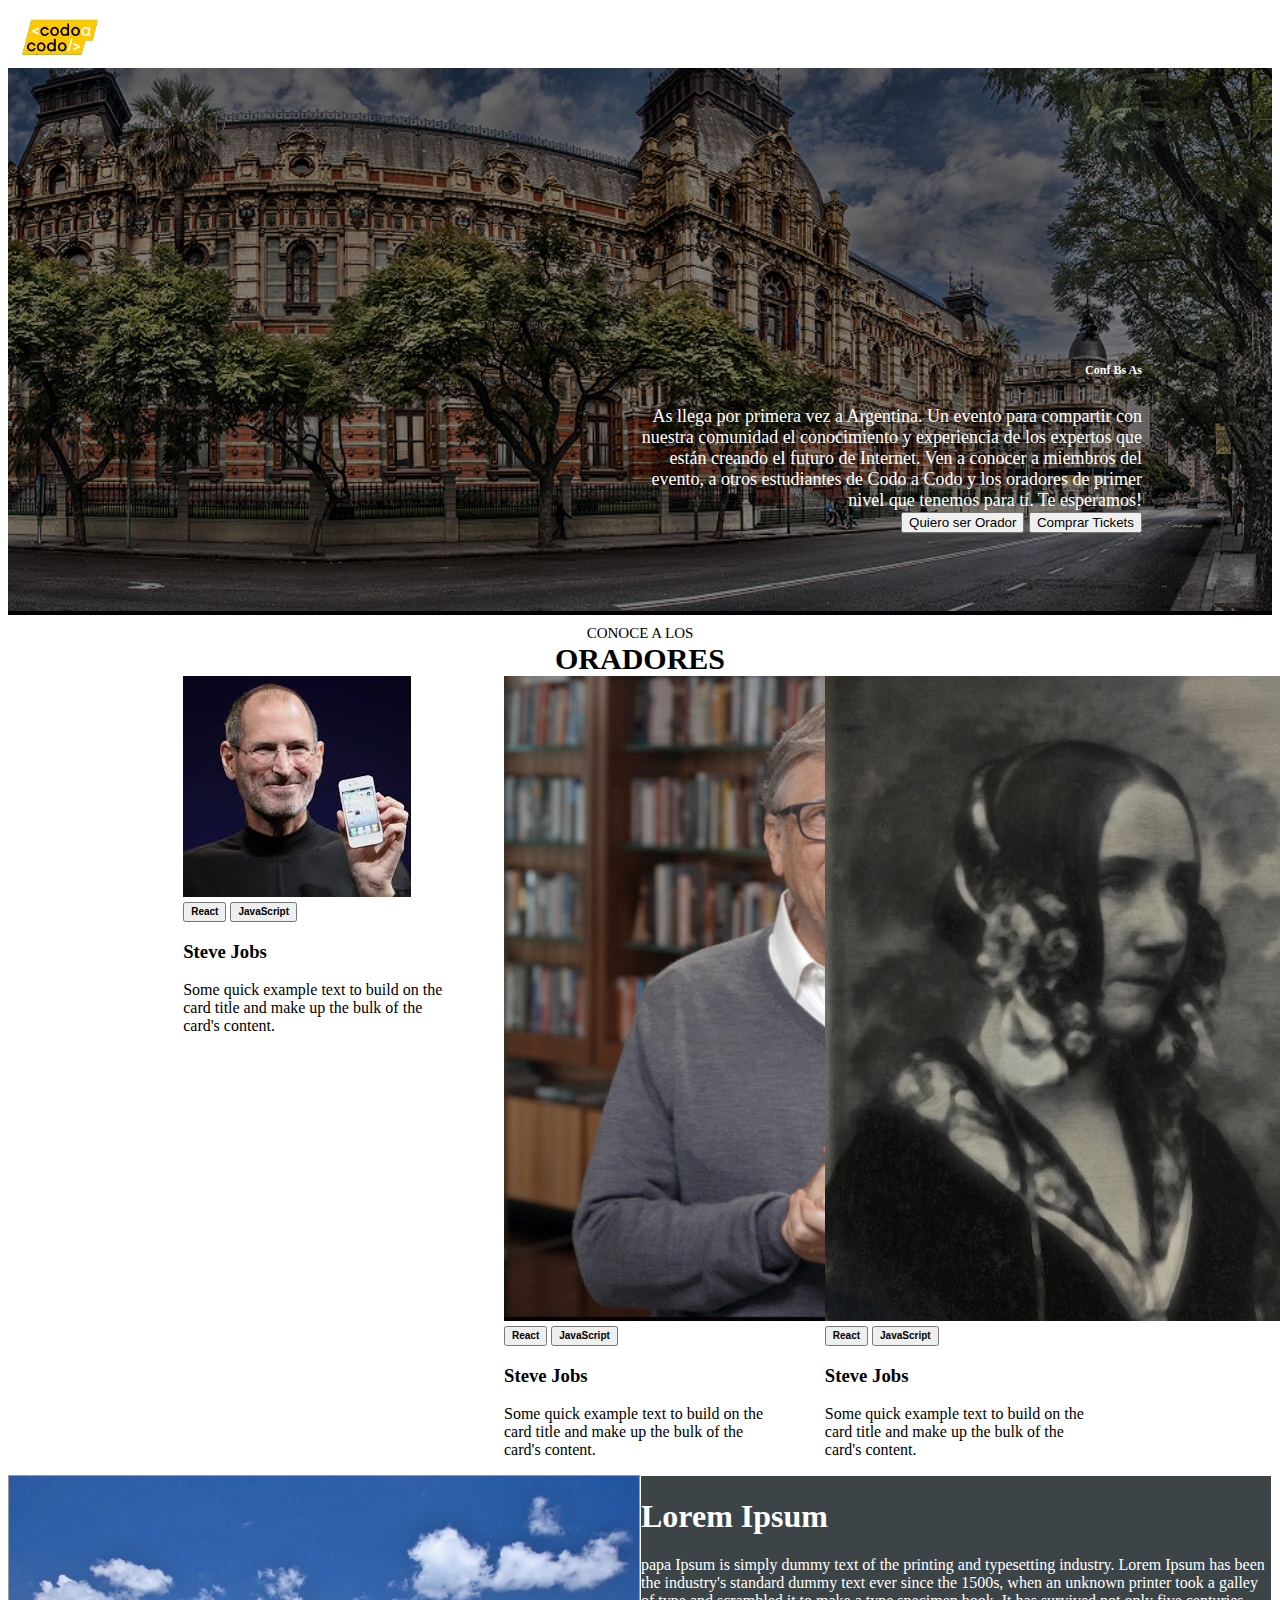
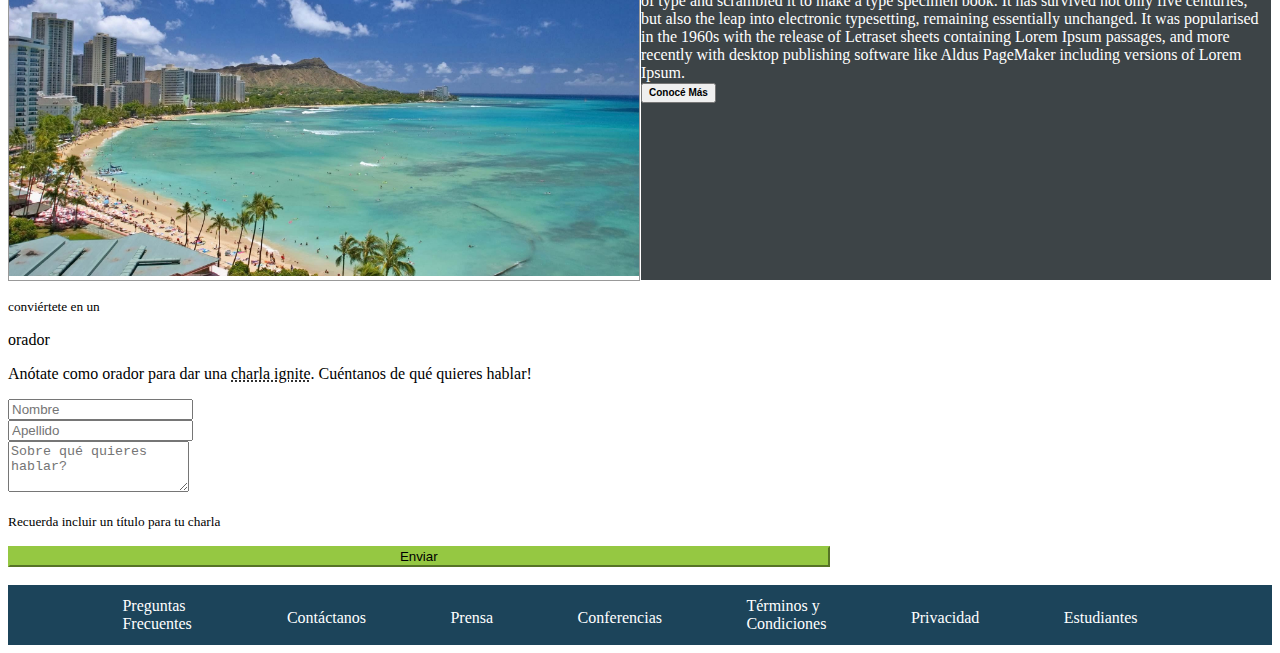
==== NuevoIntento.html @ d6ecc96d "primer commit" ====
<!DOCTYPE html>
<html lang="en">

<head>
  <meta charset="UTF-8">
  <meta http-equiv="X-UA-Compatible" content="IE=edge">
  <meta name="viewport" content="width=device-width, initial-scale=1.0">
  <title>Document</title>
  <link href="https://cdn.jsdelivr.net/npm/bootstrap@5.2.1/dist/css/bootstrap.min.css" rel="stylesheet"
    integrity="sha384-iYQeCzEYFbKjA/T2uDLTpkwGzCiq6soy8tYaI1GyVh/UjpbCx/TYkiZhlZB6+fzT" crossorigin="anonymous">
  <link rel="stylesheet" href="css/estilo.css" />
</head>

<body>

  <nav id="cabecera" class="navbar navbar-expand-md bg-dark px-5">

    <div href="#" id="tamanio-div-logo">
      <img src="images/codoacodo.png" alt="codo a codo logo" id="logocodoacodo">
    </div>

    <div class="navbar-brand desaparece  " href="#">
      <div class="text-secondary margen-negatixvo  desaparece ">Conf Bs As </div>
    </div>

    <button class="navbar-toggler" type="button" data-bs-toggle="collapse" data-bs-target="#opciones">

      <span class="navbar-toggler-icon"></span>
    </button>

    <div class="collapse navbar-collapse justify-content-end" id="opciones">

      <ul class="navbar-nav ">
        <li class="nav-item">
          <a class="nav-link" href="#">Opción 1</a>
        </li>
        <li class="nav-item">
          <a class="nav-link" href="#">Opción 2</a>
        </li>
        <li class="nav-item">
          <a class="nav-link" href="#">Opción 3</a>
        </li>
        <li class="nav-item">
          <a class="nav-link" href="#">Opción 4</a>
        </li>
      </ul>
    </div>
  </nav>

  <div class="contenedor ">

    <div style="background-color: black;">
      <picture>
        <source srcset="images/foto-retocada.png" media="(min-width: 426px)">
        <source srcset="images/gubernamental.jpg" media="(max-width: 425px)">
        <img src="images/gubernamental.jpg" alt="Flowers" class="primera-foto">
      </picture>
    </div>

    <div class="texto2">
      <div>
        <h6>Conf Bs As</h6> As llega por primera vez a Argentina. Un evento para compartir con
        nuestra comunidad el conocimiento y experiencia de los expertos que
        están creando el futuro de Internet. Ven a conocer a miembros del
        evento, a otros estudiantes de Codo a Codo y los oradores de primer
        nivel que tenemos para tí. Te esperamos!
      </div>
      <button type="button" class="btn btn-outline-dark text-white border-white ">Quiero ser Orador</button>
      <button type="button" class="btn btn-success ">Comprar Tickets</button>

    </div>
  </div>



  <div style="text-align: center; margin-top: 10px; font-size: 15px;">CONOCE A LOS</div>
  <div style="font-weight: bold; text-align: center; font-size: 30px;">ORADORES</div>

  <div class="contenedor-de-cards mt-3">

    <div class="card mb-4" style="width: 17rem; min-width: 17rem">
      <img src="images/steve.jpg" class="card-img-top" alt="...">
      <div class="card-body">
        <div class="card-title"><button type="button" style="height: 20px; font-size: 10px; text-align: center;"
            class="btn btn-warning pb-3"><strong>React</strong></button>
          <button type="button" style="height: 20px; font-size: 10px; text-align: center;"
            class="btn btn-success pb-3"><strong>JavaScript</strong></button>

        </div>
        <h3 class="card-subtitle ">Steve Jobs</h3>
        <p class="card-text">Some quick example text to build on the card title and make up the bulk of the card's
          content.</p>
      </div>
    </div>


    <div class="card mb-4" style="width: 17rem; min-width: 17rem">
      <img src="images/bill.jpg" class="card-img-top" alt="...">
      <div class="card-body">
        <div class="card-title"><button type="button" style="height: 20px; font-size: 10px; text-align: center;"
            class="btn btn-warning pb-3"><strong>React</strong></button>
          <button type="button" style="height: 20px; font-size: 10px; text-align: center;"
            class="btn btn-success pb-3"><strong>JavaScript</strong></button>

        </div>
        <h3 class="card-subtitle ">Steve Jobs</h3>
        <p class="card-text">Some quick example text to build on the card title and make up the bulk of the card's
          content.</p>
      </div>
    </div>

    <div class="card mb-4" style="width: 17rem; min-width: 17rem">
      <img src="images/ada.jpeg" class="card-img-top" alt="...">
      <div class="card-body">
        <div class="card-title"><button type="button" style="height: 20px; font-size: 10px; text-align: center;"
            class="btn btn-warning pb-3"><strong>React</strong></button>
          <button type="button" style="height: 20px; font-size: 10px; text-align: center;"
            class="btn btn-success pb-3"><strong>JavaScript</strong></button>

        </div>
        <h3 class="card-subtitle ">Steve Jobs</h3>
        <p class="card-text">Some quick example text to build on the card title and make up the bulk of the card's
          content.</p>
      </div>
    </div>
  </div>


  <div id="contenedorfototexto">

    <div style="width: 50%; border: 1px solid #999;" class="desaparecefotocaribe"> <img src="images/honolulu.jpg"
        style="width: 100%;"> </div>

    <div class="ps-4 pb-3 div-gris-con-texto">
      <div>
        <h1>Lorem Ipsum</h1> papa Ipsum is simply dummy text of the printing and typesetting industry. Lorem Ipsum has
        been the industry's standard dummy text ever since the 1500s, when an unknown printer took a galley of type and
        scrambled it to make a type specimen book. It has survived not only five centuries, but also the leap into
        electronic typesetting, remaining essentially unchanged. It was popularised in the 1960s with the release of
        Letraset sheets containing Lorem Ipsum passages, and more recently with desktop publishing software like Aldus
        PageMaker including versions of Lorem Ipsum.
        <br> <button type="button" style="height: 20px; font-size: 10px; text-align: center;"
          class="btn btn-success pb-3"><strong>Conocé Más</strong></button>
      </div>

    </div>

  </div>


  <!-- Formulario de registro de oradores -->
  <div class="container text-center" style="width: 65%">
    <p class="text-uppercase pt-2 mb-0">
      <small>conviértete en un</small>
    </p>
    <p class="h1 text-uppercase">orador</p>
    <p>
      Anótate como orador para dar una
      <abbr title="attribute">charla ignite</abbr>. Cuéntanos de qué quieres
      hablar!
    </p>
    <div class="row ">
      <div class="col-md">
        <div class="mb-3">
          <input type="text" class="form-control" id="inputNombre" placeholder="Nombre" />
        </div>
      </div>
      <div class="col">
        <div class="mb-3">
          <input type="text" class="form-control" id="inputApellido" placeholder="Apellido" />
        </div>
      </div>
    </div>

    <div class="mb-3">
      <textarea class="form-control" id="exampleFormControlTextarea1" rows="3"
        placeholder="Sobre qué quieres hablar?"></textarea>
      <p class="form-text alineadoIzq">
        <small>Recuerda incluir un título para tu charla</small>
      </p>
    </div>

    <button class="btn btn-success botonEnviar" style="width: 100%;" type="button">
      Enviar
    </button>

  </div>
  <br />



  <div class="footer">
  <div class="contenedor-footer">
   
   <div class="div-especial">Preguntas Frecuentes</div>
    <div class="divs-footer footer-desaparece">Contáctanos</div>
    <div class="divs-footer footer-desaparece">Prensa</div>
    <div class="divs-footer footer-desaparece">Conferencias</div>
    <div class="div-especial" >Términos y Condiciones</div>
    <div class="divs-footer">Privacidad</div>
    <div class="divs-footer footer-desaparece">Estudiantes</div>
  </div>

</div>


  <!-- <div style=" text-align: center; margin-top: 10px; font-size: 15px;"> CONVIÉRTETE EN UN</div>
<div style="font-weight: bold; text-align: center; font-size: 30px;"> <H1>ORADOR</H1></div>
<div style="text-align: center;">Anotate como un orador para dar una charla ignite. Cuéntanos de qué quieres hablar! </div>



<div>
<div style="display: flex; justify-content: center;">
<input type="text" class="inputsresponsivos" value="Nombre" > <input type="text" class="inputsresponsivos" value="Apellido"> 
</div> <br>
</div>
<div style="display: flex; justify-content: center;">
<textarea name="message" style="width: 61%;">

  </textarea>
</div> -->


  <script src="https://cdn.jsdelivr.net/npm/bootstrap@5.2.1/dist/js/bootstrap.bundle.min.js"
    integrity="sha384-u1OknCvxWvY5kfmNBILK2hRnQC3Pr17a+RTT6rIHI7NnikvbZlHgTPOOmMi466C8"
    crossorigin="anonymous"></script>
</body>

</html>
---- css/estilo.css ----
#cabecera {

  height: 60px;
  opacity: 1;
  z-index: 1;
}

#tamanio-div-logo {
  height: 100%;
}

#logocodoacodo {
  height: 100%;
}



.margen-negativos {
  position: relative;
  right: 255px;

}

#primer-espacio-cabecera {

  width: 7%;
}

.menu {

  font-size: 13px;
  width: 8.5%;
}

.menu2 {
  font-size: 13px;
  width: 12%;

}

.primera-foto {

  width: 100%;
  height: auto;
  bottom: 80px;
  opacity: 0.5;

}

.contenedor {

  position: relative;

}


.contenedor-de-cards {

  display: flex;
  flex-direction: row;
  justify-content: space-evenly;
  width: 80%;
  margin: auto;

}

.texto2 {

  text-align: right;
  bottom: 82px;
  right: 130px;
  position: absolute;
  font-size: 18px;
  color: white;
  width: 520px;
}


#contenedorfototexto {
  display: flex;
  flex-direction: row;
}



.div-gris-con-texto {

  background-color: #3d4447;

  width: 50%;
  height: auto;
  border: 1px solid rgb(255, 255, 255);
  ;
  color: #ffffff;


}

.inputsresponsivos {

  width: 30%;
  margin-right: 1%;
  min-width: 130px !important;

}


.botonEnviar {
  /*redefine el color del botón enviar*/
  background-color: #95c842 !important;
  border-color: #95c842 !important;
}


.divs-footer {

  width: auto;
  margin-right: 20px;
  margin-top: 5px;


}

.div-especial {
  margin-right: 20px;
  width: 80px;
}


.footer {
  background-color: #1c445a;
  color: white;
}

.contenedor-footer {

  display: flex;
  flex-direction: row;
  justify-content: space-evenly;
  height: 60px;
  align-items: center;
  margin-left: 50px;
  margin-right: 50px;
  

}



@media screen and (max-width: 768px) {
  .desaparece {
    display: none;
  }


}

@media screen and (max-width: 650px) {
  .texto2 {
    top: 3% !important;
    width: 100% !important;
    text-align: center !important;
    font-size: 12px !important;
    right: 0 !important;

  }

  .boton1 {
    font-size: 10px;
    width: 120px;
    margin-top: 50px !important;
  }
}

@media screen and (max-width: 360px) {
  .boton1 {

    margin-top: 7px !important;
  }
}

@media screen and (max-width: 840px) {

  .contenedor-de-cards {

    flex-direction: column;
    align-items: center;
  }


}

@media screen and (max-width: 1020px) {
  .desaparecefotocaribe {
    display: none;
  }

  .div-gris-con-texto {

    width: 100% !important;

  }

}

@media screen and (max-width: 718px) {

  .footer-desaparece {

    display: none !important;
  }

}
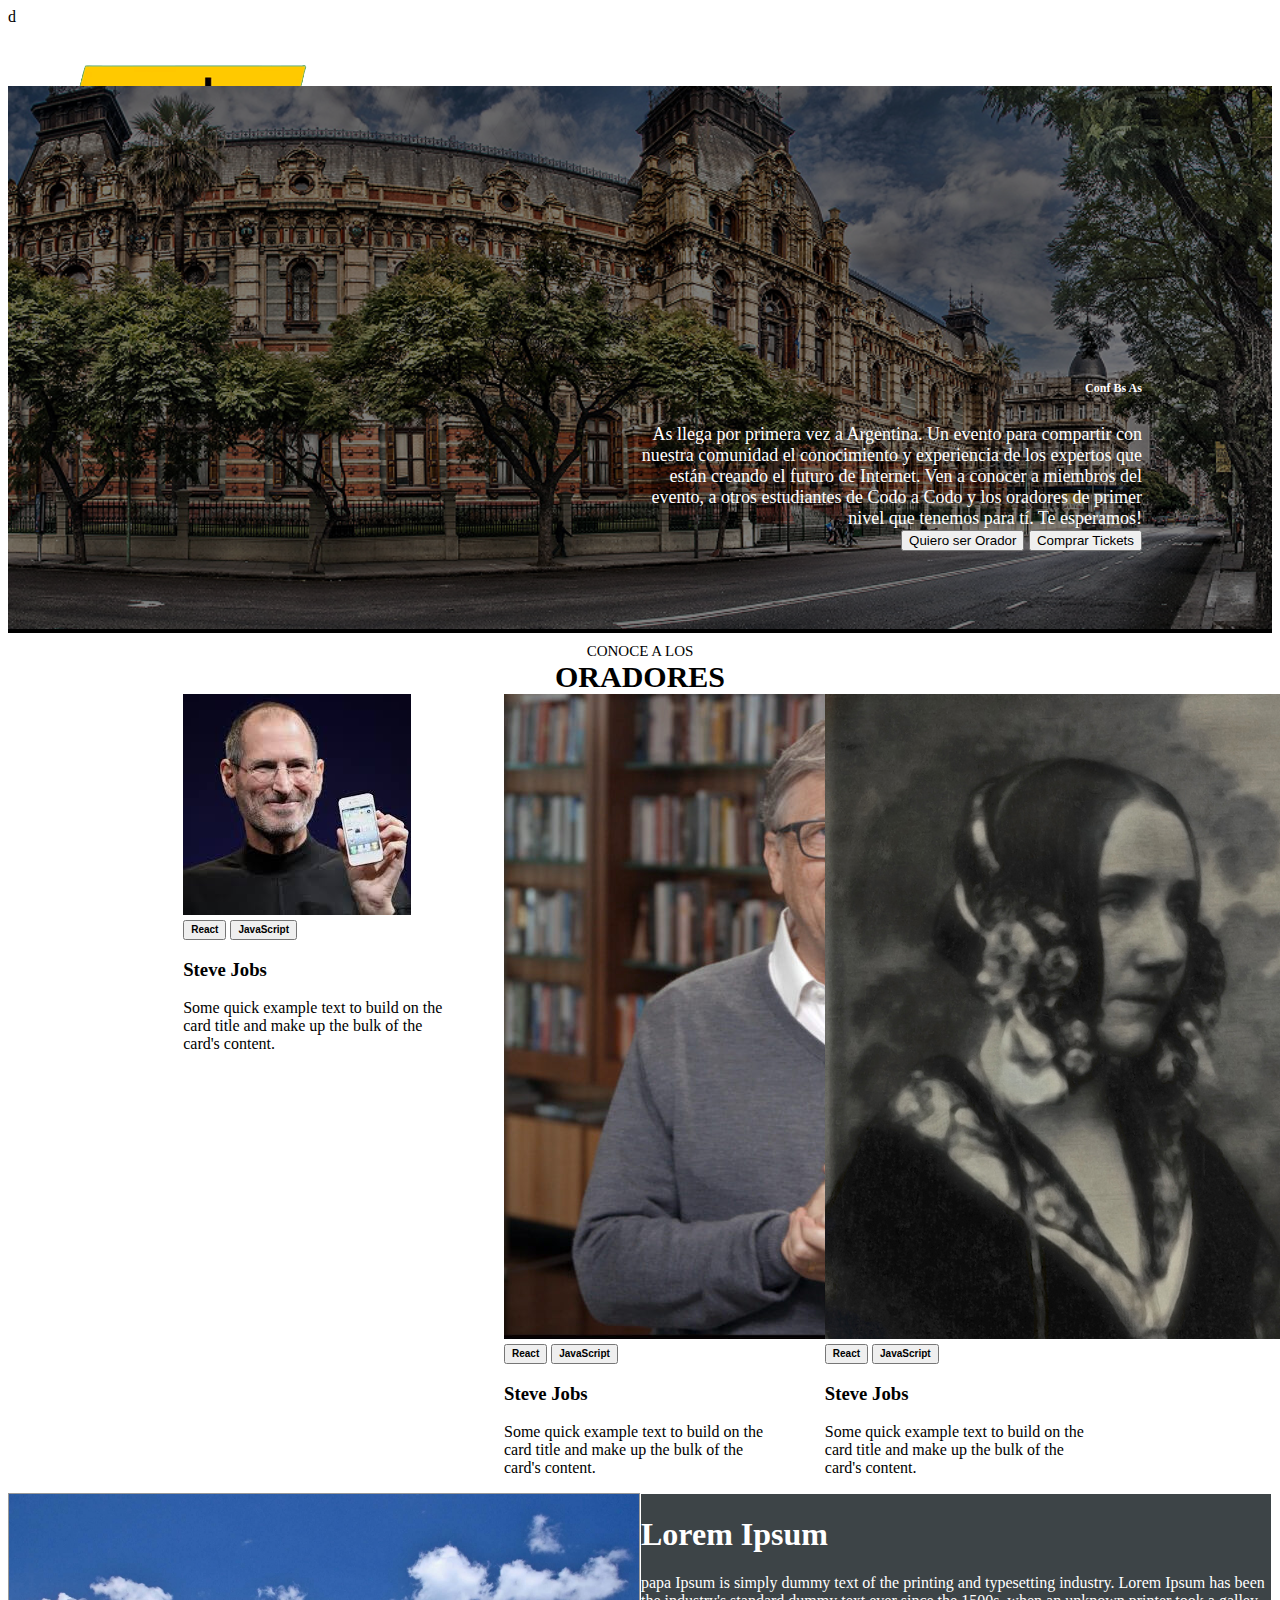
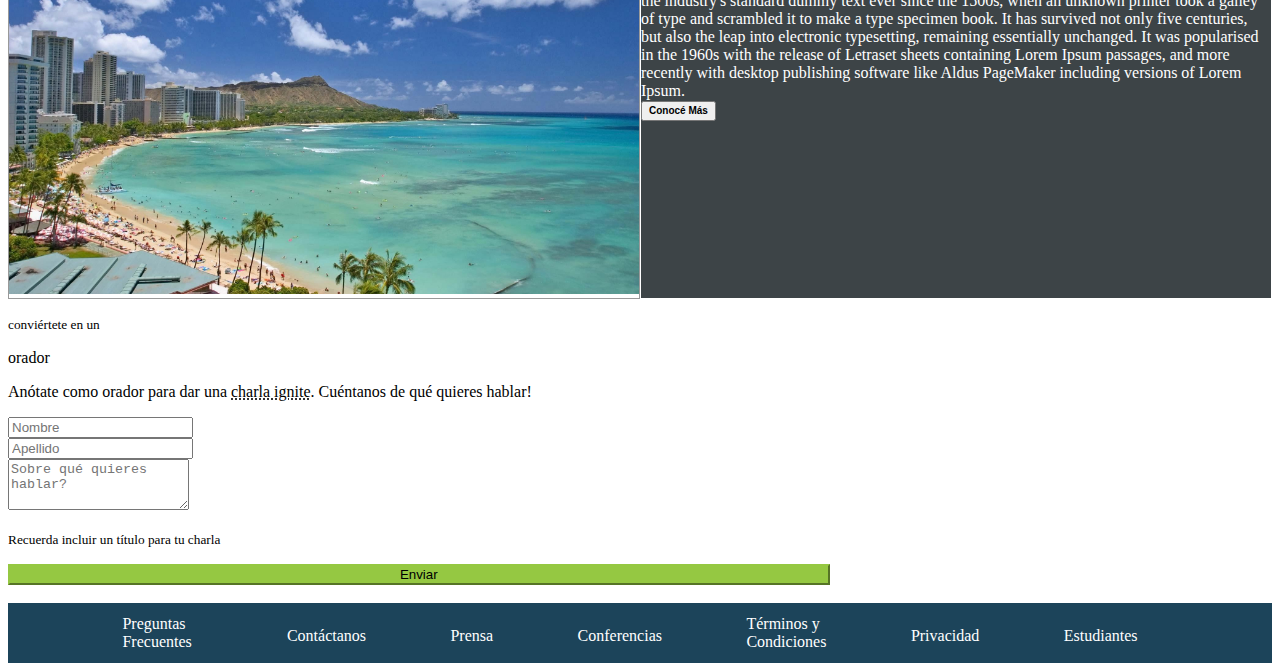
==== commit e6bb91c1: "Update NuevoIntento.html" ====
--- a/NuevoIntento.html
+++ b/NuevoIntento.html
@@ -12,7 +12,7 @@
 </head>
 
 <body>
-
+d
   <nav id="cabecera" class="navbar navbar-expand-md bg-dark px-5">
 
     <div href="#" id="tamanio-div-logo">
@@ -227,4 +227,4 @@
     crossorigin="anonymous"></script>
 </body>
 
-</html>+</html>
--- a/css/estilo.css
+++ b/css/estilo.css
@@ -9,7 +9,7 @@
 
 #tamanio-div-logo {
   height: 100%;
-}
+}d
 
 #logocodoacodo {
   height: 100%;
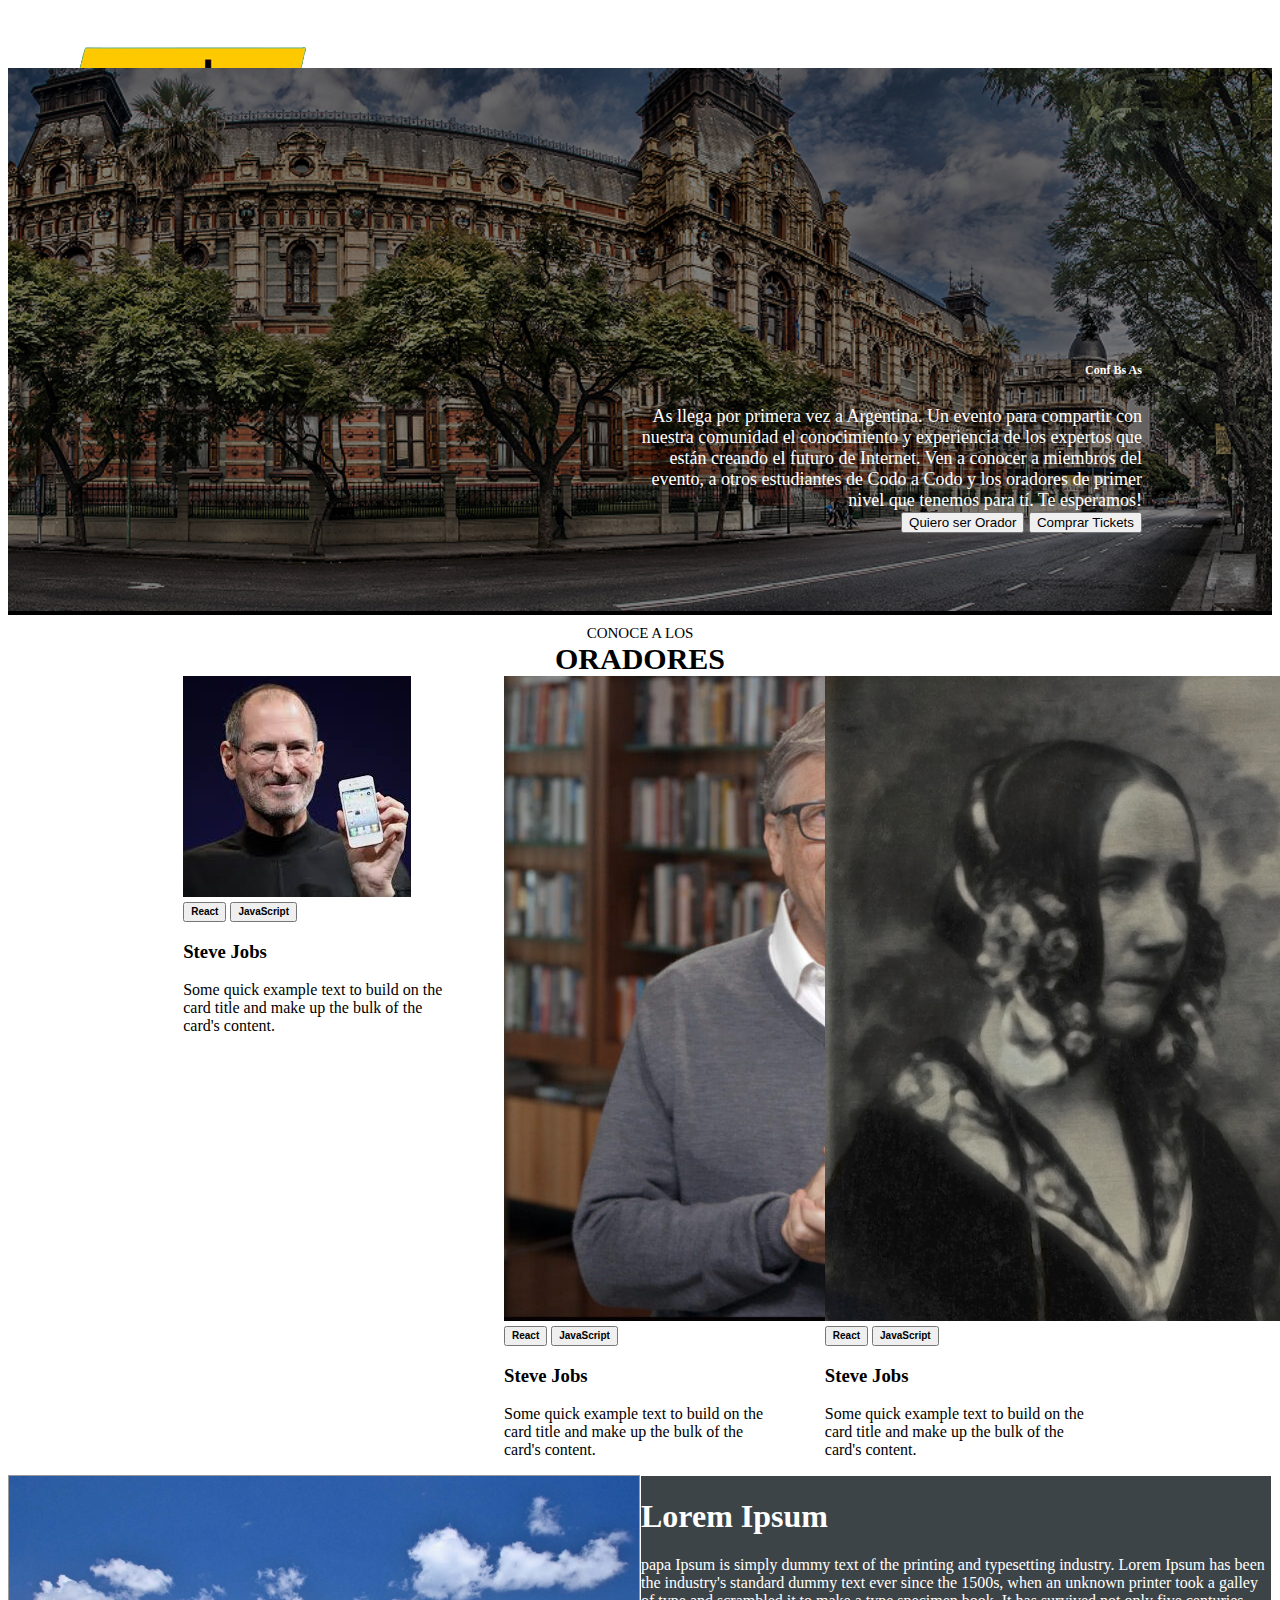
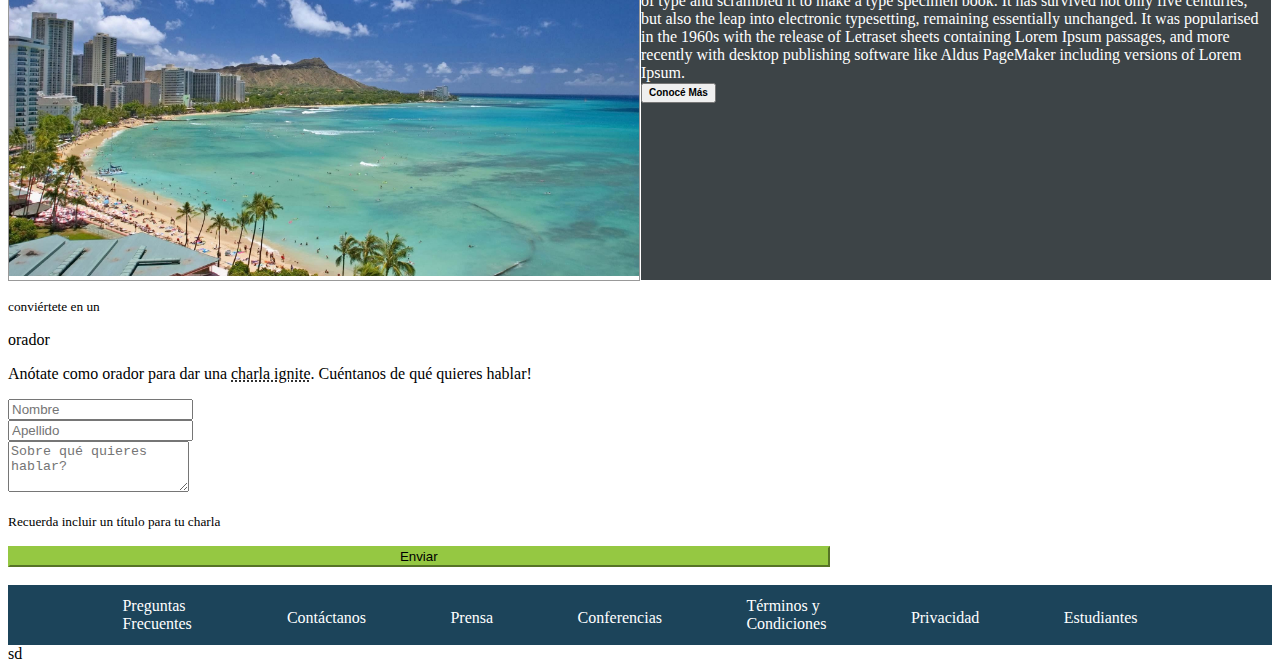
==== commit 9520d667: "prueba vs code" ====
--- a/NuevoIntento.html
+++ b/NuevoIntento.html
@@ -12,7 +12,7 @@
 </head>
 
 <body>
-d
+
   <nav id="cabecera" class="navbar navbar-expand-md bg-dark px-5">
 
     <div href="#" id="tamanio-div-logo">
@@ -202,7 +202,7 @@
   </div>
 
 </div>
-
+sd
 
   <!-- <div style=" text-align: center; margin-top: 10px; font-size: 15px;"> CONVIÉRTETE EN UN</div>
 <div style="font-weight: bold; text-align: center; font-size: 30px;"> <H1>ORADOR</H1></div>
@@ -227,4 +227,4 @@
     crossorigin="anonymous"></script>
 </body>
 
-</html>
+</html>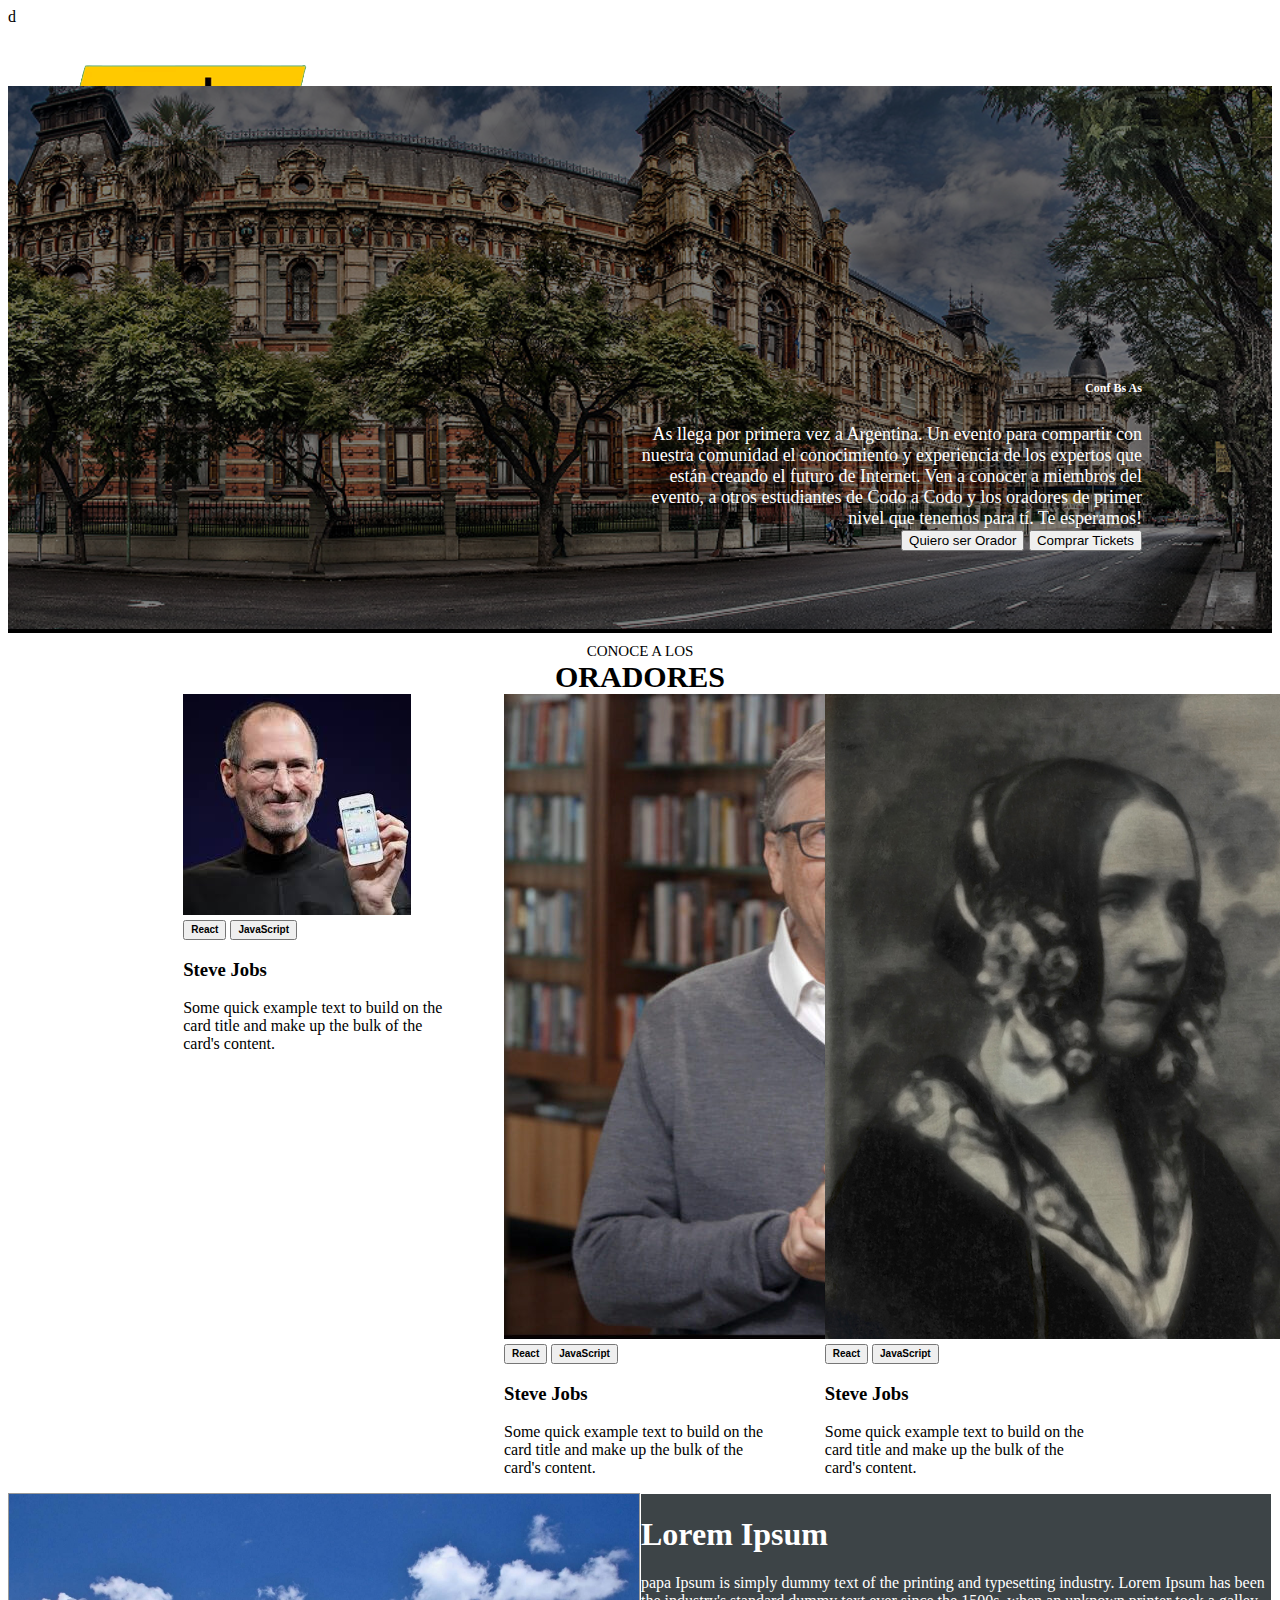
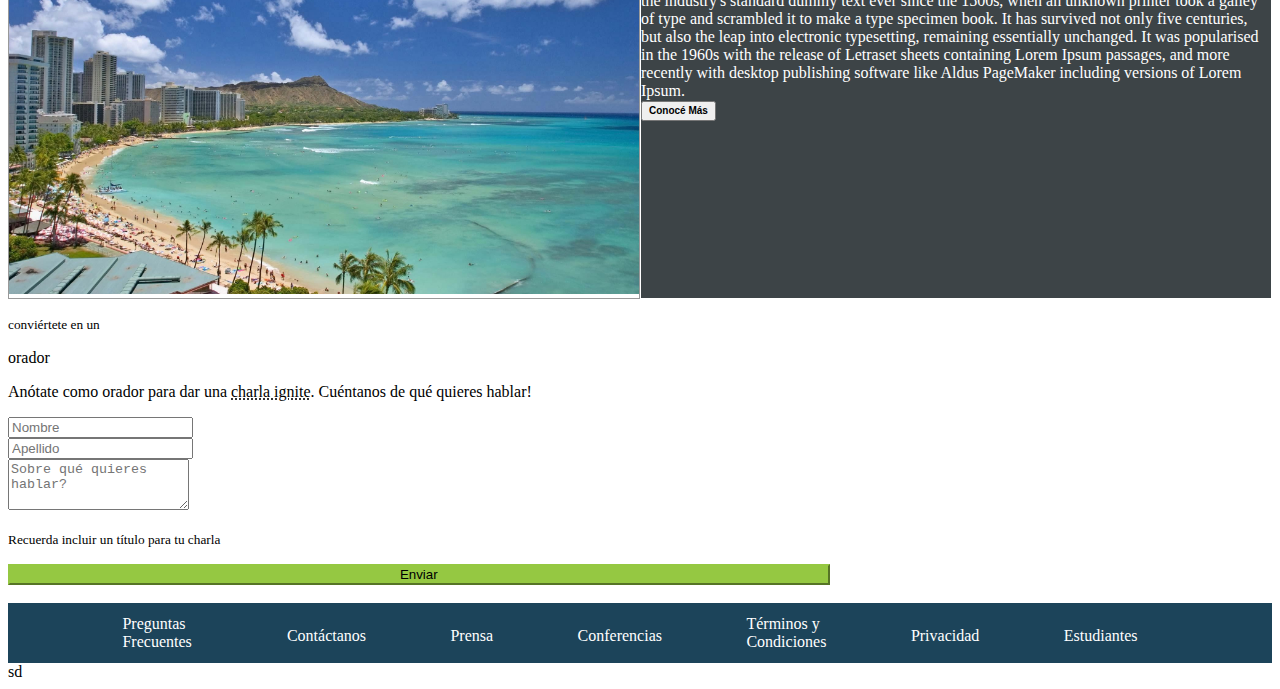
==== commit 48620a9a: "Merge branch 'master' of https://github.com/favio90/Ejercicio-FrontEnd-Responsivo-CSS-HTML-BOOTSTRAP" ====
--- a/NuevoIntento.html
+++ b/NuevoIntento.html
@@ -12,7 +12,7 @@
 </head>
 
 <body>
-
+d
   <nav id="cabecera" class="navbar navbar-expand-md bg-dark px-5">
 
     <div href="#" id="tamanio-div-logo">
@@ -227,4 +227,4 @@
     crossorigin="anonymous"></script>
 </body>
 
-</html>+</html>
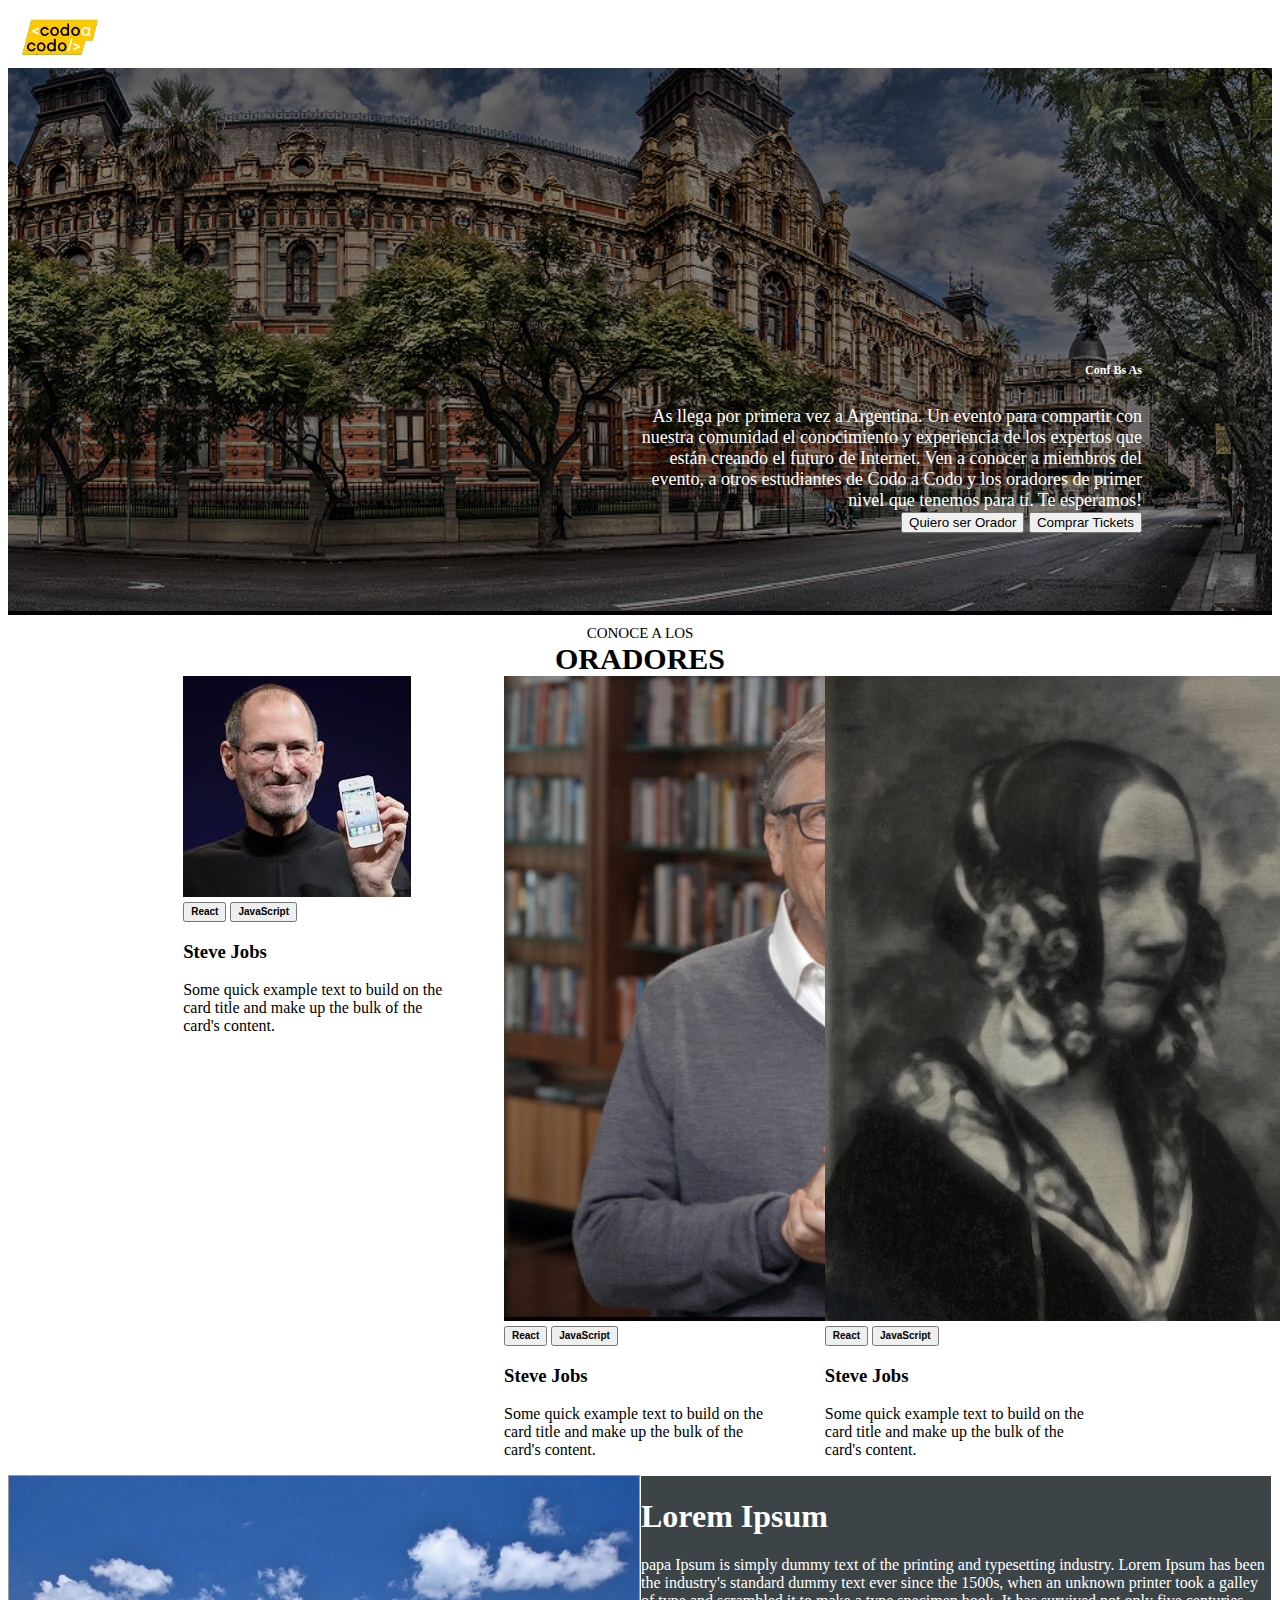
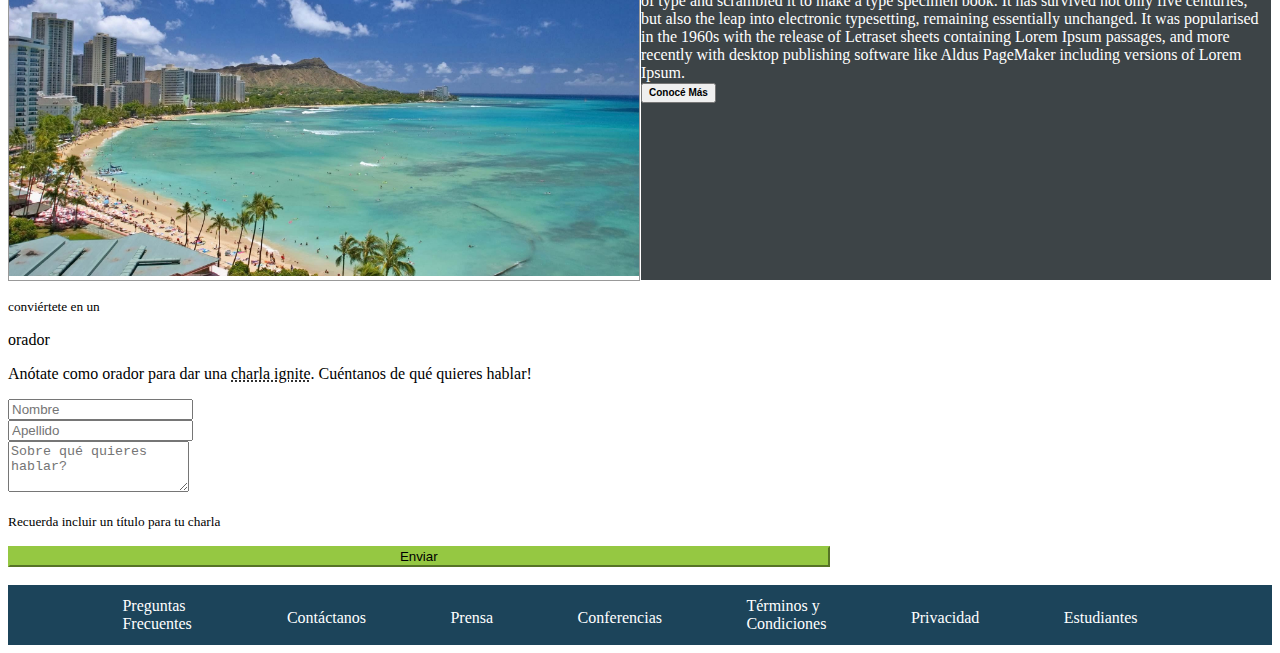
==== commit ab40d55a: "cambios últimos" ====
--- a/NuevoIntento.html
+++ b/NuevoIntento.html
@@ -12,7 +12,7 @@
 </head>
 
 <body>
-d
+
   <nav id="cabecera" class="navbar navbar-expand-md bg-dark px-5">
 
     <div href="#" id="tamanio-div-logo">
@@ -202,7 +202,7 @@
   </div>
 
 </div>
-sd
+
 
   <!-- <div style=" text-align: center; margin-top: 10px; font-size: 15px;"> CONVIÉRTETE EN UN</div>
 <div style="font-weight: bold; text-align: center; font-size: 30px;"> <H1>ORADOR</H1></div>
--- a/css/estilo.css
+++ b/css/estilo.css
@@ -9,7 +9,7 @@
 
 #tamanio-div-logo {
   height: 100%;
-}d
+}
 
 #logocodoacodo {
   height: 100%;
